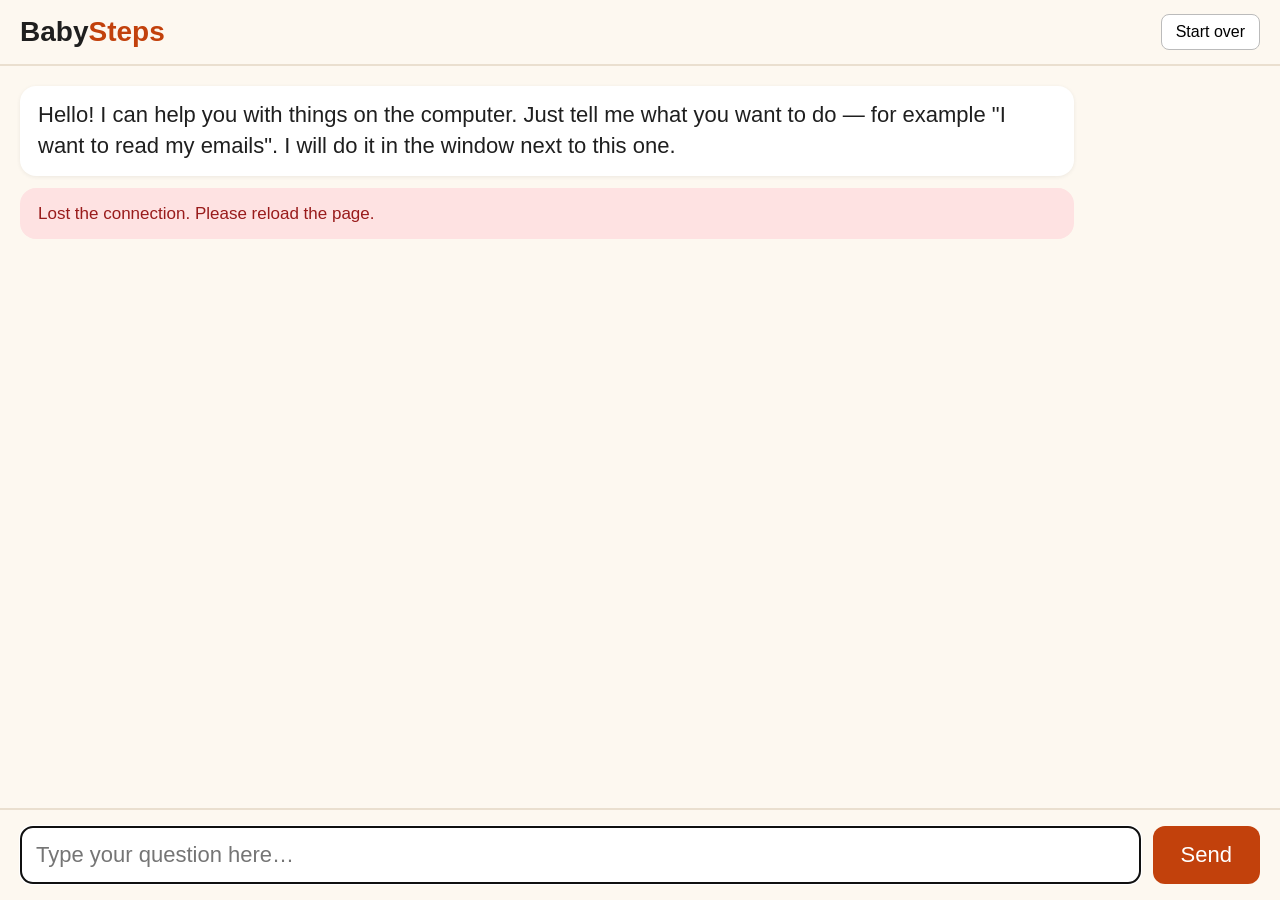
==== static/index.html @ 6224bd1c "agent: first BabySteps demo: chat + agent-driven browser, practice mail site Co-Authored-By: Claude " ====
<!doctype html>
<html lang="en">
<head>
<meta charset="utf-8">
<meta name="viewport" content="width=device-width, initial-scale=1">
<title>BabySteps</title>
<style>
  :root { --bg:#fdf8f0; --ink:#1f1f1f; --me:#dbeafe; --bot:#ffffff; --act:#6b7280; --accent:#c2410c; }
  * { box-sizing: border-box; }
  body { margin:0; background:var(--bg); color:var(--ink); font-family: Helvetica, Arial, sans-serif;
         font-size: 22px; height: 100vh; display:flex; flex-direction:column; }
  header { padding: 14px 20px; display:flex; align-items:center; justify-content:space-between;
           border-bottom: 2px solid #eadfcf; }
  header h1 { margin:0; font-size: 28px; }
  header h1 span { color: var(--accent); }
  #reset { font-size: 16px; padding: 8px 14px; border-radius: 8px; border: 1px solid #bbb; background:#fff; cursor:pointer; }
  #log { flex:1; overflow-y:auto; padding: 20px; display:flex; flex-direction:column; gap: 12px; }
  .msg { max-width: 85%; padding: 14px 18px; border-radius: 16px; line-height: 1.4; white-space: pre-wrap; }
  .user { align-self:flex-end; background: var(--me); }
  .assistant { align-self:flex-start; background: var(--bot); box-shadow: 0 1px 4px #0001; }
  .action { align-self:flex-start; color: var(--act); font-size: 17px; padding: 0 6px; }
  .action::before { content: "👉 "; }
  .error { align-self:stretch; background:#fee2e2; color:#991b1b; font-size:17px; }
  form { display:flex; gap: 12px; padding: 16px 20px; border-top: 2px solid #eadfcf; }
  #text { flex:1; font-size: 22px; padding: 14px; border-radius: 12px; border: 2px solid #bbb; }
  #send { font-size: 22px; padding: 0 28px; border-radius: 12px; border: 0; background: var(--accent);
          color:#fff; cursor:pointer; }
  #send:disabled { background:#d6c4b5; cursor: wait; }
  #thinking { display:none; align-self:flex-start; color:var(--act); font-size:17px; }
  #thinking.on { display:block; }
</style>
</head>
<body>
<header>
  <h1>Baby<span>Steps</span></h1>
  <button id="reset" type="button">Start over</button>
</header>
<div id="log">
  <div class="msg assistant">Hello! I can help you with things on the computer. Just tell me what you want to do — for example "I want to read my emails". I will do it in the window next to this one.</div>
  <div id="thinking">One moment…</div>
</div>
<form id="form">
  <input id="text" autocomplete="off" placeholder="Type your question here…">
  <button id="send" type="submit">Send</button>
</form>
<script>
const log = document.getElementById('log');
const thinking = document.getElementById('thinking');
const text = document.getElementById('text');
const send = document.getElementById('send');
let busy = false;

function add(cls, content) {
  const d = document.createElement('div');
  d.className = cls === 'action' ? 'action' : 'msg ' + cls;
  d.textContent = content;
  log.insertBefore(d, thinking);
  log.scrollTop = log.scrollHeight;
}
function setBusy(b) {
  busy = b; send.disabled = b; thinking.classList.toggle('on', b);
  if (!b) text.focus();
}

const ws = new WebSocket(`ws://${location.host}/ws`);
ws.onmessage = (ev) => {
  const m = JSON.parse(ev.data);
  if (m.type === 'assistant') add('assistant', m.text);
  else if (m.type === 'action') add('action', m.text);
  else if (m.type === 'error') add('error', 'Something went wrong: ' + m.text);
  else if (m.type === 'busy') setBusy(true);
  else if (m.type === 'done') setBusy(false);
  else if (m.type === 'reset') { log.querySelectorAll('.msg,.action').forEach((e, i) => i && e.remove()); }
};
ws.onclose = () => add('error', 'Lost the connection. Please reload the page.');

document.getElementById('form').addEventListener('submit', (e) => {
  e.preventDefault();
  // Double-click safe: ignore sends while a reply is running or when empty.
  const t = text.value.trim();
  if (busy || !t) return;
  add('user', t);
  text.value = '';
  setBusy(true);
  ws.send(JSON.stringify({type: 'user', text: t}));
});
document.getElementById('reset').addEventListener('click', () => {
  if (!busy) ws.send(JSON.stringify({type: 'reset'}));
});
text.focus();
</script>
</body>
</html>
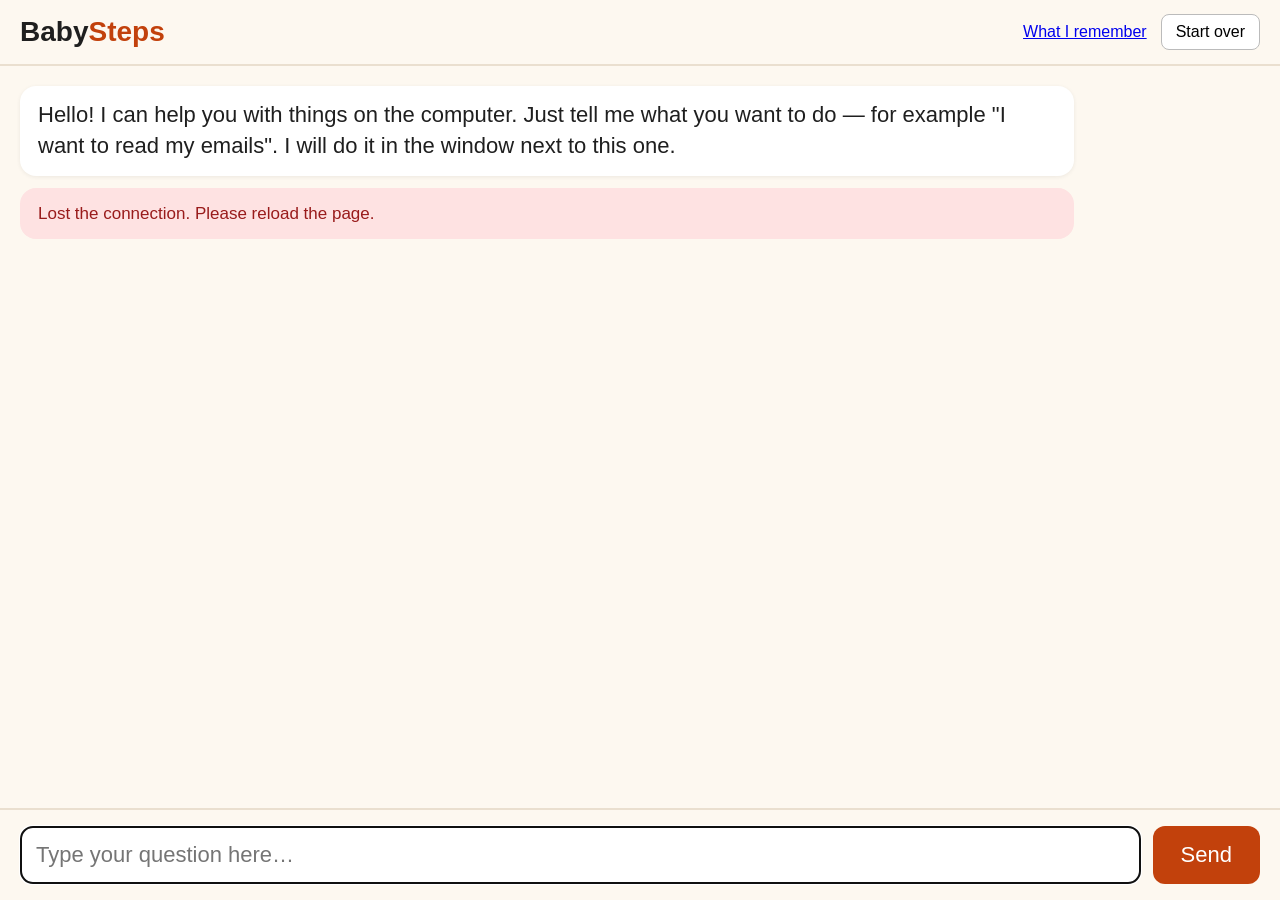
==== commit e129dcad: "agent: memory between conversations via Anthropic's memory tool, readable /memory page Co-Authored-B" ====
--- a/static/index.html
+++ b/static/index.html
@@ -33,7 +33,7 @@
 <body>
 <header>
   <h1>Baby<span>Steps</span></h1>
-  <button id="reset" type="button">Start over</button>
+  <span><a href="/memory" target="_blank" style="font-size:16px;margin-right:14px">What I remember</a><button id="reset" type="button">Start over</button></span>
 </header>
 <div id="log">
   <div class="msg assistant">Hello! I can help you with things on the computer. Just tell me what you want to do — for example "I want to read my emails". I will do it in the window next to this one.</div>
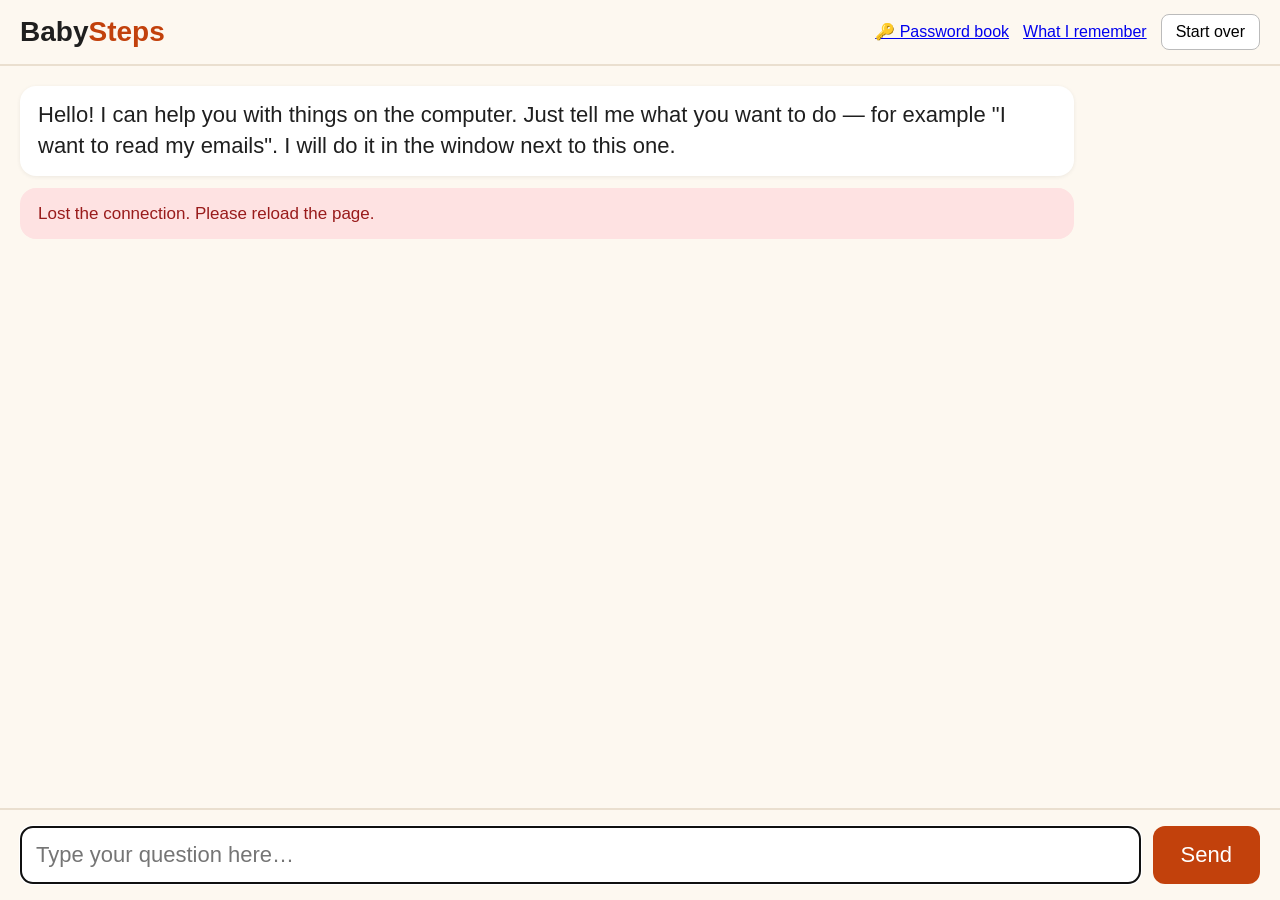
==== commit 3c5a7ed5: "agent: built-in password book (agent never sees passwords, site-bound autofill), clearer confirmatio" ====
--- a/static/index.html
+++ b/static/index.html
@@ -33,7 +33,7 @@
 <body>
 <header>
   <h1>Baby<span>Steps</span></h1>
-  <span><a href="/memory" target="_blank" style="font-size:16px;margin-right:14px">What I remember</a><button id="reset" type="button">Start over</button></span>
+  <span><a href="/passwords" target="_blank" style="font-size:16px;margin-right:14px">🔑 Password book</a><a href="/memory" target="_blank" style="font-size:16px;margin-right:14px">What I remember</a><button id="reset" type="button">Start over</button></span>
 </header>
 <div id="log">
   <div class="msg assistant">Hello! I can help you with things on the computer. Just tell me what you want to do — for example "I want to read my emails". I will do it in the window next to this one.</div>
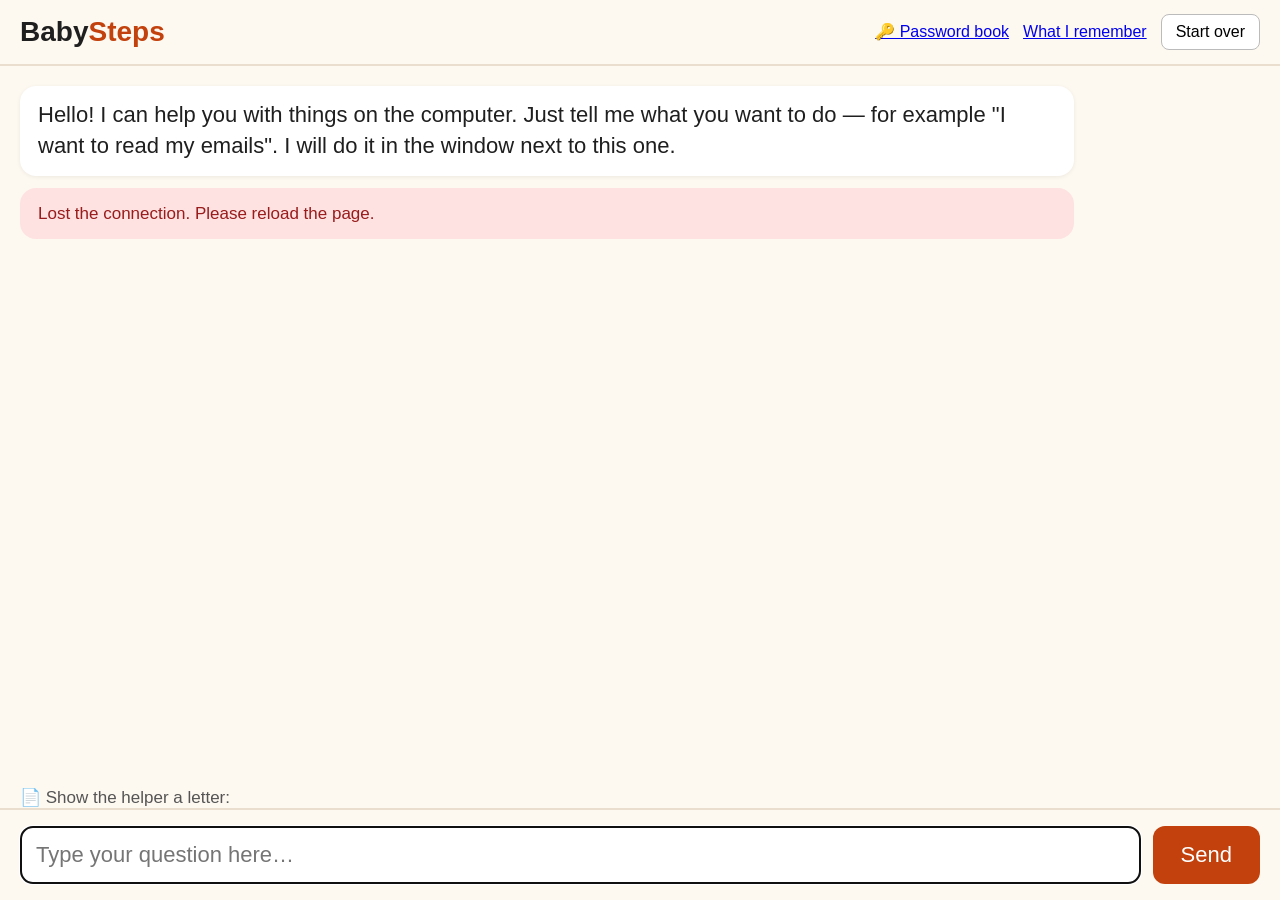
==== commit 95345c20: "agent: letters + Musterstadt city portal (online instead of appointment), letter buttons, Ayşe perso" ====
--- a/static/index.html
+++ b/static/index.html
@@ -26,6 +26,12 @@
   #send { font-size: 22px; padding: 0 28px; border-radius: 12px; border: 0; background: var(--accent);
           color:#fff; cursor:pointer; }
   #send:disabled { background:#d6c4b5; cursor: wait; }
+  #docs { display:flex; flex-wrap:wrap; gap:10px; align-items:center; padding: 10px 20px 0; font-size:17px; color:#555; }
+  #docs button { font-size:17px; padding:8px 14px; border-radius:10px; border:2px solid #c2410c; background:#fff; color:#c2410c; cursor:pointer; }
+  #docs button:disabled { opacity:.5; cursor:wait; }
+  .letter { align-self:flex-end; max-width:85%; background:#fffef7; border:1px solid #d6cfa8; box-shadow: 2px 3px 8px #0002;
+            font-family: "Courier New", monospace; font-size:15px; padding:16px 20px; white-space:pre-wrap; border-radius:4px; }
+  .letter b { font-family: Helvetica, Arial, sans-serif; display:block; margin-bottom:8px; font-size:17px; }
   #thinking { display:none; align-self:flex-start; color:var(--act); font-size:17px; }
   #thinking.on { display:block; }
 </style>
@@ -39,6 +45,7 @@
   <div class="msg assistant">Hello! I can help you with things on the computer. Just tell me what you want to do — for example "I want to read my emails". I will do it in the window next to this one.</div>
   <div id="thinking">One moment…</div>
 </div>
+<div id="docs">📄 Show the helper a letter:</div>
 <form id="form">
   <input id="text" autocomplete="off" placeholder="Type your question here…">
   <button id="send" type="submit">Send</button>
@@ -58,7 +65,7 @@
   log.scrollTop = log.scrollHeight;
 }
 function setBusy(b) {
-  busy = b; send.disabled = b; thinking.classList.toggle('on', b);
+  busy = b; send.disabled = b; document.querySelectorAll('#docs button').forEach(x => x.disabled = b); thinking.classList.toggle('on', b);
   if (!b) text.focus();
 }
 
@@ -70,7 +77,7 @@
   else if (m.type === 'error') add('error', 'Something went wrong: ' + m.text);
   else if (m.type === 'busy') setBusy(true);
   else if (m.type === 'done') setBusy(false);
-  else if (m.type === 'reset') { log.querySelectorAll('.msg,.action').forEach((e, i) => i && e.remove()); }
+  else if (m.type === 'reset') { log.querySelectorAll('.msg,.action,.letter').forEach((e, i) => i && e.remove()); }
 };
 ws.onclose = () => add('error', 'Lost the connection. Please reload the page.');
 
@@ -87,6 +94,25 @@
 document.getElementById('reset').addEventListener('click', () => {
   if (!busy) ws.send(JSON.stringify({type: 'reset'}));
 });
+fetch('/api/documents').then(r => r.json()).then(docs => {
+  for (const [id, d] of Object.entries(docs)) {
+    const btn = document.createElement('button');
+    btn.type = 'button'; btn.textContent = d.button;
+    btn.addEventListener('click', () => {
+      if (busy) return;
+      const q = text.value.trim();
+      if (q) add('user', q);
+      const card = document.createElement('div');
+      card.className = 'letter';
+      const t = document.createElement('b'); t.textContent = d.title;
+      card.appendChild(t); card.appendChild(document.createTextNode(d.text));
+      log.insertBefore(card, thinking); log.scrollTop = log.scrollHeight;
+      text.value = ''; setBusy(true);
+      ws.send(JSON.stringify({type: 'document', id, text: q}));
+    });
+    document.getElementById('docs').appendChild(btn);
+  }
+});
 text.focus();
 </script>
 </body>
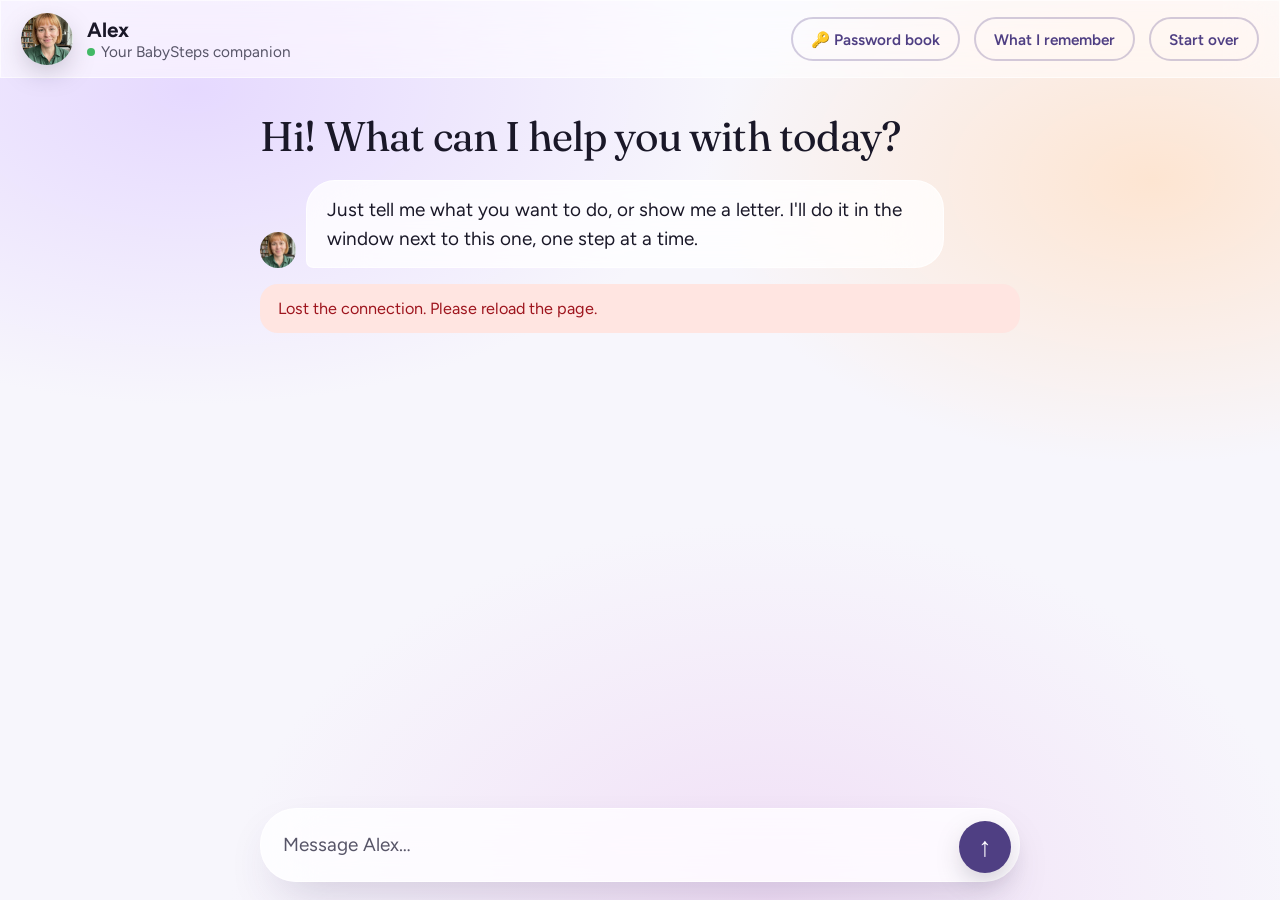
==== commit 7723aca0: "agent: chat UI in the designer's style (lavender glass, Fraunces/Figtree, companion Alex) Co-Authore" ====
--- a/static/index.html
+++ b/static/index.html
@@ -3,70 +3,143 @@
 <head>
 <meta charset="utf-8">
 <meta name="viewport" content="width=device-width, initial-scale=1">
-<title>BabySteps</title>
+<title>BabySteps — Your AI companion</title>
+<link rel="preconnect" href="https://fonts.googleapis.com">
+<link href="https://fonts.googleapis.com/css2?family=Fraunces:opsz,wght@9..144,400;9..144,600&family=Figtree:wght@400;500;600&display=swap" rel="stylesheet">
 <style>
-  :root { --bg:#fdf8f0; --ink:#1f1f1f; --me:#dbeafe; --bot:#ffffff; --act:#6b7280; --accent:#c2410c; }
+  /* Visual language from the team designer's prototype: lavender ambient gradient,
+     frosted "glass" cards, Fraunces headings, Figtree text, large rounded shapes. */
+  :root {
+    --background: oklch(0.975 0.008 300);
+    --foreground: oklch(0.22 0.03 290);
+    --primary: oklch(0.42 0.11 292);
+    --primary-fg: oklch(0.99 0.004 300);
+    --secondary: oklch(0.93 0.025 300);
+    --muted-fg: oklch(0.46 0.03 290);
+    --accent: oklch(0.88 0.06 300);
+    --accent-fg: oklch(0.28 0.07 292);
+    --border: oklch(0.9 0.015 300);
+    --destructive: oklch(0.6 0.2 25);
+    --live: oklch(0.7 0.16 150);
+    --glass: oklch(1 0 0 / 55%);
+    --glass-strong: oklch(1 0 0 / 78%);
+    --shadow-soft: 0 20px 50px -20px oklch(0.35 0.08 292 / 30%);
+    --shadow-float: 0 10px 30px -8px oklch(0.2 0.05 290 / 35%);
+    --ambient:
+      radial-gradient(60% 50% at 15% 10%, oklch(0.9 0.06 300 / 90%), transparent 70%),
+      radial-gradient(50% 45% at 90% 20%, oklch(0.93 0.05 60 / 80%), transparent 70%),
+      radial-gradient(60% 60% at 60% 100%, oklch(0.9 0.05 320 / 70%), transparent 70%),
+      oklch(0.975 0.008 300);
+  }
   * { box-sizing: border-box; }
-  body { margin:0; background:var(--bg); color:var(--ink); font-family: Helvetica, Arial, sans-serif;
-         font-size: 22px; height: 100vh; display:flex; flex-direction:column; }
-  header { padding: 14px 20px; display:flex; align-items:center; justify-content:space-between;
-           border-bottom: 2px solid #eadfcf; }
-  header h1 { margin:0; font-size: 28px; }
-  header h1 span { color: var(--accent); }
-  #reset { font-size: 16px; padding: 8px 14px; border-radius: 8px; border: 1px solid #bbb; background:#fff; cursor:pointer; }
-  #log { flex:1; overflow-y:auto; padding: 20px; display:flex; flex-direction:column; gap: 12px; }
-  .msg { max-width: 85%; padding: 14px 18px; border-radius: 16px; line-height: 1.4; white-space: pre-wrap; }
-  .user { align-self:flex-end; background: var(--me); }
-  .assistant { align-self:flex-start; background: var(--bot); box-shadow: 0 1px 4px #0001; }
-  .action { align-self:flex-start; color: var(--act); font-size: 17px; padding: 0 6px; }
-  .action::before { content: "👉 "; }
-  .error { align-self:stretch; background:#fee2e2; color:#991b1b; font-size:17px; }
-  form { display:flex; gap: 12px; padding: 16px 20px; border-top: 2px solid #eadfcf; }
-  #text { flex:1; font-size: 22px; padding: 14px; border-radius: 12px; border: 2px solid #bbb; }
-  #send { font-size: 22px; padding: 0 28px; border-radius: 12px; border: 0; background: var(--accent);
-          color:#fff; cursor:pointer; }
-  #send:disabled { background:#d6c4b5; cursor: wait; }
-  #docs { display:flex; flex-wrap:wrap; gap:10px; align-items:center; padding: 10px 20px 0; font-size:17px; color:#555; }
-  #docs button { font-size:17px; padding:8px 14px; border-radius:10px; border:2px solid #c2410c; background:#fff; color:#c2410c; cursor:pointer; }
-  #docs button:disabled { opacity:.5; cursor:wait; }
-  .letter { align-self:flex-end; max-width:85%; background:#fffef7; border:1px solid #d6cfa8; box-shadow: 2px 3px 8px #0002;
-            font-family: "Courier New", monospace; font-size:15px; padding:16px 20px; white-space:pre-wrap; border-radius:4px; }
-  .letter b { font-family: Helvetica, Arial, sans-serif; display:block; margin-bottom:8px; font-size:17px; }
-  #thinking { display:none; align-self:flex-start; color:var(--act); font-size:17px; }
-  #thinking.on { display:block; }
+  html { font-size: 18px; }
+  body { margin:0; height:100dvh; display:flex; flex-direction:column; background: var(--ambient); background-attachment: fixed;
+         color: var(--foreground); font-family: "Figtree", system-ui, sans-serif; -webkit-font-smoothing: antialiased; }
+  .glass { background: var(--glass); backdrop-filter: blur(24px) saturate(160%); border: 1px solid oklch(1 0 0 / 60%); }
+  .glass-strong { background: var(--glass-strong); backdrop-filter: blur(28px) saturate(160%); border: 1px solid oklch(1 0 0 / 70%); }
+  .display { font-family: "Fraunces", Georgia, serif; letter-spacing: -0.02em; }
+
+  header { display:flex; align-items:center; gap:14px; padding: 12px 20px; border-left:0; border-right:0; border-top:0; }
+  header img { width:52px; height:52px; border-radius:50%; object-fit:cover; box-shadow: var(--shadow-float); }
+  header .who { flex:1; min-width:0; }
+  header .who b { display:block; font-size:1.15rem; }
+  header .who span { color: var(--muted-fg); font-size: .85rem; white-space:nowrap; display:flex; align-items:center; gap:6px; }
+  header .who span::before { content:""; width:8px; height:8px; border-radius:50%; background: var(--live); }
+  .pill { display:inline-flex; align-items:center; gap:8px; height:44px; padding: 0 18px; border-radius:999px; font: 600 .85rem "Figtree", sans-serif;
+          color: var(--primary); text-decoration:none; border: 2px solid oklch(0.42 0.11 292 / 25%); background: transparent; cursor:pointer; }
+  .pill:hover { background: oklch(0.42 0.11 292 / 6%); }
+
+  #log { flex:1; overflow-y:auto; padding: 28px 20px 12px; }
+  #inner { max-width: 760px; margin: 0 auto; display:flex; flex-direction:column; gap:16px; }
+  #inner h1 { font-size: 2.3rem; line-height:1.1; margin: 8px 0 4px; font-weight:400; }
+  .row { display:flex; align-items:flex-end; gap:10px; max-width: 90%; animation: rise .5s cubic-bezier(.2,.8,.2,1) both; }
+  .row img { width:36px; height:36px; border-radius:50%; object-fit:cover; flex-shrink:0; }
+  .msg { padding: 14px 20px; font-size: 1.05rem; line-height: 1.55; white-space: pre-wrap; }
+  .assistant { border-radius: 1.6rem 1.6rem 1.6rem .4rem; }
+  .user { align-self:flex-end; max-width:85%; background: var(--primary); color: var(--primary-fg);
+          border-radius: 1.6rem 1.6rem .4rem 1.6rem; box-shadow: var(--shadow-float); animation: rise .5s cubic-bezier(.2,.8,.2,1) both; }
+  .action { align-self:flex-start; margin-left: 46px; display:inline-flex; align-items:center; gap:8px; font-size:.8rem;
+            color: var(--muted-fg); padding: 5px 12px; border-radius: 999px; }
+  .action::before { content:""; width:7px; height:7px; border-radius:50%; background: var(--primary); opacity:.6; }
+  .error { align-self:stretch; border-radius: 1rem; padding: 12px 18px; background: oklch(0.95 0.04 25); color: oklch(0.45 0.17 25); font-size:.9rem; }
+  .letter { align-self:flex-end; max-width:85%; background:#fffef9; border-radius: 1rem; box-shadow: var(--shadow-soft);
+            font-family: "Courier New", monospace; font-size:.75rem; line-height:1.45; padding:18px 22px; white-space:pre-wrap;
+            animation: rise .5s cubic-bezier(.2,.8,.2,1) both; }
+  .letter b { font-family: "Figtree", sans-serif; display:flex; align-items:center; gap:8px; margin-bottom:10px; font-size:.95rem; color: var(--primary); }
+  #typing { display:none; }
+  #typing.on { display:flex; }
+  #typing .dots { display:flex; gap:6px; padding: 18px 22px; border-radius: 1.6rem 1.6rem 1.6rem .4rem; }
+  #typing .dots span { width:10px; height:10px; border-radius:50%; background: var(--muted-fg); animation: bounce 1s infinite; }
+  #typing .dots span:nth-child(2) { animation-delay: .15s; } #typing .dots span:nth-child(3) { animation-delay: .3s; }
+
+  #bottom { padding: 6px 20px 18px; }
+  #bottom > div { max-width: 760px; margin: 0 auto; }
+  #docs { display:flex; flex-wrap:wrap; gap:10px; margin-bottom: 12px; }
+  #docs button { display:flex; align-items:center; gap:12px; padding: 10px 18px 10px 10px; border-radius: 1.2rem; cursor:pointer;
+                 font: 600 .9rem "Figtree", sans-serif; color: var(--foreground); box-shadow: var(--shadow-soft); transition: transform .2s; }
+  #docs button:hover { transform: translateY(-2px); }
+  #docs button .ico { display:grid; place-items:center; width:38px; height:38px; border-radius: .8rem; background: var(--accent); color: var(--accent-fg); font-size:1.1rem; }
+  #docs button:disabled { opacity:.45; cursor:wait; transform:none; }
+  form { display:flex; align-items:flex-end; gap:8px; padding: 8px; border-radius: 2rem; box-shadow: var(--shadow-soft); }
+  #text { flex:1; min-width:0; min-height: 56px; max-height: 160px; resize:none; border:0; outline:none; background:transparent;
+          padding: 16px 14px; font: 1.05rem "Figtree", sans-serif; color: var(--foreground); }
+  #text::placeholder { color: var(--muted-fg); }
+  #send { width:52px; height:52px; border-radius:50%; border:0; background: var(--primary); color: var(--primary-fg);
+          font-size: 1.5rem; cursor:pointer; box-shadow: var(--shadow-float); flex-shrink:0; }
+  #send:disabled { opacity:.4; cursor:wait; }
+
+  @keyframes rise { from { opacity:0; transform: translateY(12px); } to { opacity:1; transform:none; } }
+  @keyframes bounce { 0%,100% { transform: translateY(0); } 50% { transform: translateY(-5px); } }
 </style>
 </head>
 <body>
-<header>
-  <h1>Baby<span>Steps</span></h1>
-  <span><a href="/passwords" target="_blank" style="font-size:16px;margin-right:14px">🔑 Password book</a><a href="/memory" target="_blank" style="font-size:16px;margin-right:14px">What I remember</a><button id="reset" type="button">Start over</button></span>
+<header class="glass">
+  <img src="/static/img/alex.png" alt="Alex">
+  <div class="who"><b>Alex</b><span>Your BabySteps companion</span></div>
+  <a class="pill" href="/passwords" target="_blank">🔑 Password book</a>
+  <a class="pill" href="/memory" target="_blank">What I remember</a>
+  <button class="pill" id="reset" type="button">Start over</button>
 </header>
-<div id="log">
-  <div class="msg assistant">Hello! I can help you with things on the computer. Just tell me what you want to do — for example "I want to read my emails". I will do it in the window next to this one.</div>
-  <div id="thinking">One moment…</div>
-</div>
-<div id="docs">📄 Show the helper a letter:</div>
-<form id="form">
-  <input id="text" autocomplete="off" placeholder="Type your question here…">
-  <button id="send" type="submit">Send</button>
-</form>
+<div id="log"><div id="inner">
+  <h1 class="display">Hi! What can I help you with today?</h1>
+  <div class="row"><img src="/static/img/alex.png" alt=""><div class="msg assistant glass-strong">Just tell me what you want to do, or show me a letter. I'll do it in the window next to this one, one step at a time.</div></div>
+  <div class="row" id="typing"><img src="/static/img/alex.png" alt=""><div class="dots glass-strong"><span></span><span></span><span></span></div></div>
+</div></div>
+<div id="bottom"><div>
+  <div id="docs"></div>
+  <form id="form" class="glass-strong">
+    <textarea id="text" rows="1" autocomplete="off" placeholder="Message Alex…" aria-label="Message"></textarea>
+    <button id="send" type="submit" aria-label="Send">↑</button>
+  </form>
+</div></div>
 <script>
 const log = document.getElementById('log');
-const thinking = document.getElementById('thinking');
+const inner = document.getElementById('inner');
+const typing = document.getElementById('typing');
 const text = document.getElementById('text');
 const send = document.getElementById('send');
 let busy = false;
 
+function place(el) { inner.insertBefore(el, typing); log.scrollTop = log.scrollHeight; }
 function add(cls, content) {
-  const d = document.createElement('div');
-  d.className = cls === 'action' ? 'action' : 'msg ' + cls;
-  d.textContent = content;
-  log.insertBefore(d, thinking);
-  log.scrollTop = log.scrollHeight;
+  let el;
+  if (cls === 'assistant') {
+    el = document.createElement('div'); el.className = 'row';
+    const img = document.createElement('img'); img.src = '/static/img/alex.png'; img.alt = '';
+    const b = document.createElement('div'); b.className = 'msg assistant glass-strong'; b.textContent = content;
+    el.append(img, b);
+  } else {
+    el = document.createElement('div');
+    el.className = cls === 'action' ? 'action glass' : 'msg ' + cls;
+    el.textContent = content;
+  }
+  el.dataset.chat = '1';
+  place(el);
 }
 function setBusy(b) {
-  busy = b; send.disabled = b; document.querySelectorAll('#docs button').forEach(x => x.disabled = b); thinking.classList.toggle('on', b);
-  if (!b) text.focus();
+  busy = b; send.disabled = b; document.querySelectorAll('#docs button').forEach(x => x.disabled = b);
+  typing.classList.toggle('on', b);
+  if (b) log.scrollTop = log.scrollHeight; else text.focus();
 }
 
 const ws = new WebSocket(`ws://${location.host}/ws`);
@@ -77,12 +150,11 @@
   else if (m.type === 'error') add('error', 'Something went wrong: ' + m.text);
   else if (m.type === 'busy') setBusy(true);
   else if (m.type === 'done') setBusy(false);
-  else if (m.type === 'reset') { log.querySelectorAll('.msg,.action,.letter').forEach((e, i) => i && e.remove()); }
+  else if (m.type === 'reset') inner.querySelectorAll('[data-chat]').forEach(e => e.remove());
 };
 ws.onclose = () => add('error', 'Lost the connection. Please reload the page.');
 
-document.getElementById('form').addEventListener('submit', (e) => {
-  e.preventDefault();
+function submit() {
   // Double-click safe: ignore sends while a reply is running or when empty.
   const t = text.value.trim();
   if (busy || !t) return;
@@ -90,23 +162,27 @@
   text.value = '';
   setBusy(true);
   ws.send(JSON.stringify({type: 'user', text: t}));
-});
-document.getElementById('reset').addEventListener('click', () => {
-  if (!busy) ws.send(JSON.stringify({type: 'reset'}));
-});
+}
+document.getElementById('form').addEventListener('submit', (e) => { e.preventDefault(); submit(); });
+text.addEventListener('keydown', (e) => { if (e.key === 'Enter' && !e.shiftKey) { e.preventDefault(); submit(); } });
+document.getElementById('reset').addEventListener('click', () => { if (!busy) ws.send(JSON.stringify({type: 'reset'})); });
+
+const icons = { tv_fee: '📺', fake_fine: '⚠️', tax: '🧾' };
 fetch('/api/documents').then(r => r.json()).then(docs => {
   for (const [id, d] of Object.entries(docs)) {
     const btn = document.createElement('button');
-    btn.type = 'button'; btn.textContent = d.button;
+    btn.type = 'button'; btn.className = 'glass-strong';
+    const ico = document.createElement('span'); ico.className = 'ico'; ico.textContent = icons[id] || '📄';
+    btn.append(ico, document.createTextNode(d.button));
     btn.addEventListener('click', () => {
       if (busy) return;
       const q = text.value.trim();
       if (q) add('user', q);
       const card = document.createElement('div');
-      card.className = 'letter';
-      const t = document.createElement('b'); t.textContent = d.title;
-      card.appendChild(t); card.appendChild(document.createTextNode(d.text));
-      log.insertBefore(card, thinking); log.scrollTop = log.scrollHeight;
+      card.className = 'letter'; card.dataset.chat = '1';
+      const t = document.createElement('b'); t.textContent = '📄 ' + d.title;
+      card.append(t, document.createTextNode(d.text));
+      place(card);
       text.value = ''; setBusy(true);
       ws.send(JSON.stringify({type: 'document', id, text: q}));
     });
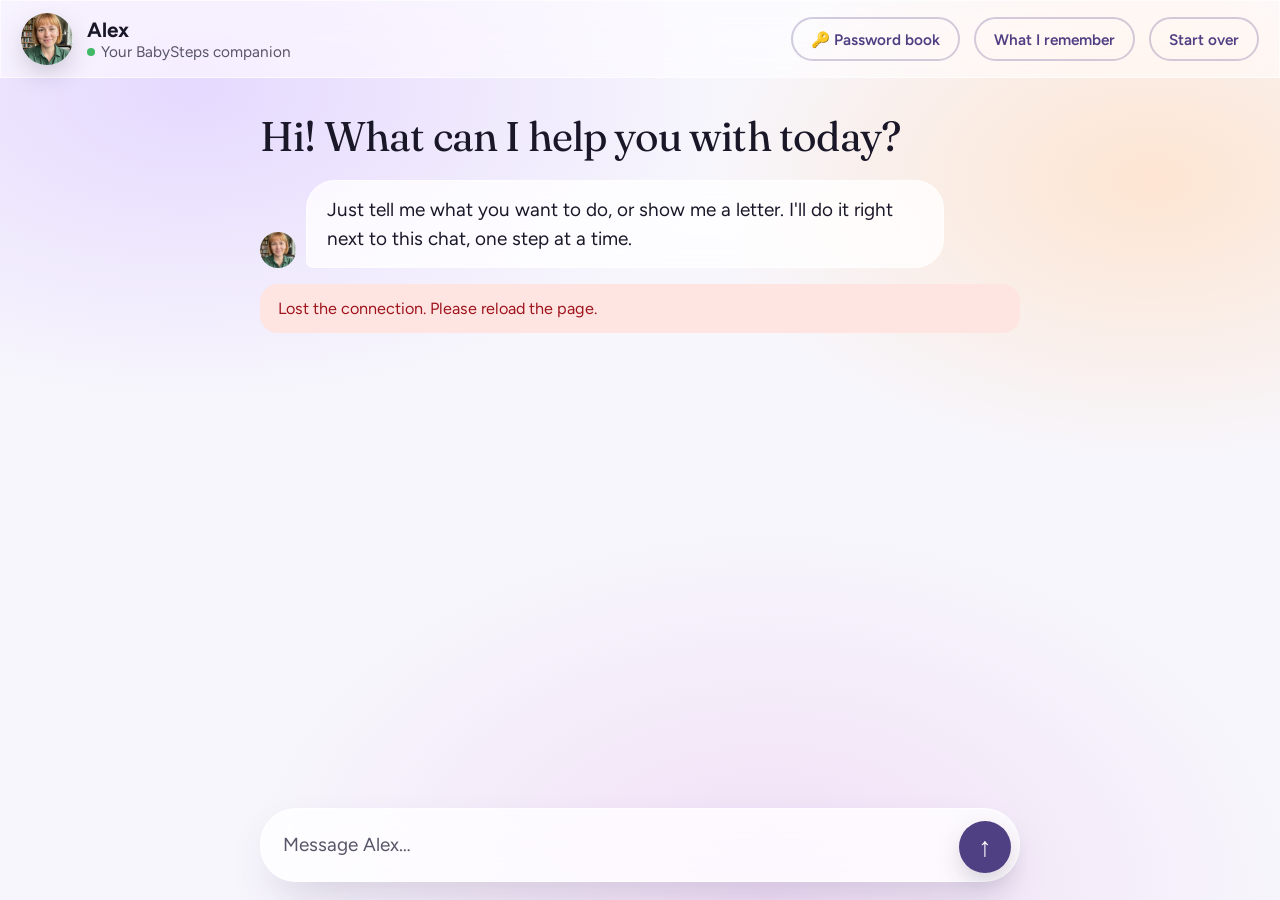
==== commit f810b7d5: "Chat UI: fit the designer's layout into Chrome's side panel (narrow header, smaller pills) Co-Author" ====
--- a/static/index.html
+++ b/static/index.html
@@ -88,6 +88,21 @@
           font-size: 1.5rem; cursor:pointer; box-shadow: var(--shadow-float); flex-shrink:0; }
   #send:disabled { opacity:.4; cursor:wait; }
 
+  /* Narrow: Chrome's side panel (about 320-500px wide). Alex on the first header row, the pills below. */
+  @media (max-width: 640px) {
+    header { flex-wrap: wrap; gap: 8px 6px; padding: 10px 12px; }
+    header img { width:40px; height:40px; }
+    header .who { flex-basis: calc(100% - 54px); }
+    .pill { height:34px; padding: 0 10px; gap:4px; font-size:.72rem; white-space:nowrap; }
+    #log { padding: 16px 12px 8px; }
+    #inner h1 { font-size: 1.7rem; }
+    .row { max-width: 100%; }
+    #bottom { padding: 4px 12px 12px; }
+    #docs { gap: 8px; margin-bottom: 8px; }
+    #docs button { padding: 6px 12px 6px 6px; gap: 8px; font-size: .8rem; }
+    #docs button .ico { width:30px; height:30px; font-size: .95rem; }
+  }
+
   @keyframes rise { from { opacity:0; transform: translateY(12px); } to { opacity:1; transform:none; } }
   @keyframes bounce { 0%,100% { transform: translateY(0); } 50% { transform: translateY(-5px); } }
 </style>
@@ -102,7 +117,7 @@
 </header>
 <div id="log"><div id="inner">
   <h1 class="display">Hi! What can I help you with today?</h1>
-  <div class="row"><img src="/static/img/alex.png" alt=""><div class="msg assistant glass-strong">Just tell me what you want to do, or show me a letter. I'll do it in the window next to this one, one step at a time.</div></div>
+  <div class="row"><img src="/static/img/alex.png" alt=""><div class="msg assistant glass-strong">Just tell me what you want to do, or show me a letter. I'll do it right next to this chat, one step at a time.</div></div>
   <div class="row" id="typing"><img src="/static/img/alex.png" alt=""><div class="dots glass-strong"><span></span><span></span><span></span></div></div>
 </div></div>
 <div id="bottom"><div>
